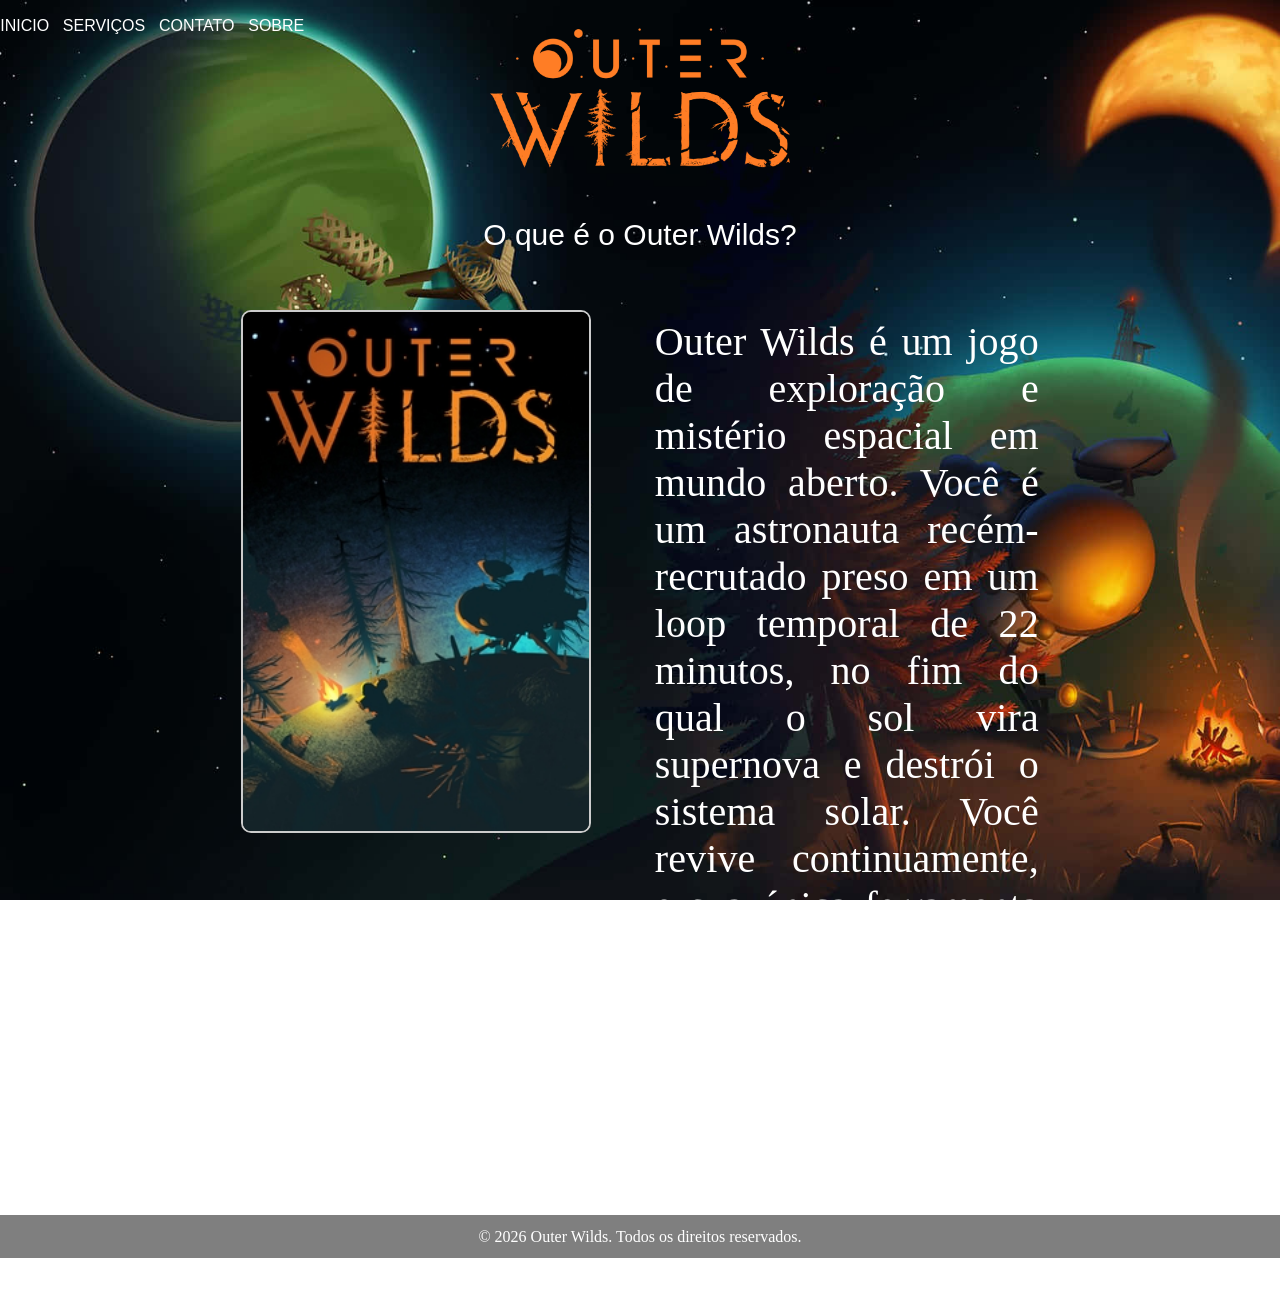
==== index.html @ a4a2b475 "nova versão" ====
<!DOCTYPE html>
<html lang="pt-br">
<head>
    <meta charset="UTF-8">
    <meta name="viewport" content="width=device-width, initial-scale=1.0">
    <title>Outer Wilds</title>
    <link rel="stylesheet" href="css/style.css">
</head>
<body class="back2">
    <div class="fade">
    <header>
        <div>    
        <img src="img/titulo.png" alt="" width="300px" > 
        </div>
    </header>
    <nav class="nav">
        <a href="index.html">INICIO</a>
        <a href="serviços.html">SERVIÇOS</a>
        <a href="contatos.html">CONTATO</a>
        <a href="sobre.html">SOBRE</a>
    </nav>
    <br>
    <div class="bemvindo">
        <p>O que é o Outer Wilds?</p>
    </div>
    <br>
    <div class="conteudos">

    <div class="pers">
        <img src="img/poster.png" alt="" width="90%" height="100%" 
        style="border-radius: 10px; border: 2px solid #ccc;" >
    </div>
    <br>

    <div class="pers">
        <p>Outer Wilds é um jogo de exploração e mistério espacial em mundo aberto. 
            Você é um astronauta recém-recrutado preso em um loop temporal de 22 minutos,
             no fim do qual o sol vira supernova e destrói o sistema solar. Você revive 
             continuamente, e sua única ferramenta é o conhecimento acumulado para 
             desvendar os segredos de uma antiga civilização alienígena.</p>
    </div>
    </div>
    <br> <br>
    <footer>
        <p>© 2026 Outer Wilds. Todos os direitos reservados.</p>
       
    </footer>
    <br><br>
    
</body>
</html>
---- css/style.css ----
*{
    border: 0;
    margin: 0;
    padding: 0;
}
body{
    background-image: url('../img/outerwilds.png');
    background-size: cover;
    background-repeat: no-repeat;
    background-attachment: fixed; 
}
header{
    padding: 2%;
    justify-content: center;
    display: flex;
}

nav{
    display: flex;
    justify-content: center;
    gap: 2%;
    padding: 1%;
    position: fixed;
    z-index: 1000;
    top: 0;
}
a{
    color: white;
    text-decoration: none;
    font-family: 'Gill Sans', 'Gill Sans MT', Calibri, 'Trebuchet MS', sans-serif;
    padding: 0.75%;
    transition: 0.2s;
    border: solid 2px rgba(0, 0, 0, 0);
}
a:hover{
    border: solid 2px rgb(251, 255, 0);
    border-radius: 10%;
    transform: scale(1.2);
}
a:active{
    background-color: rgb(134, 118, 27);
    border: solid 2px rgb(251, 255, 0);
    border-radius: 10%;
}
.bemvindo{
    text-align: center;
    color: white;
    font-family: 'Gill Sans', 'Gill Sans MT', Calibri, 'Trebuchet MS', sans-serif;
    font-size: 30px;
}
.conteudos{
    padding-top: 2%;
    display: flex;
    justify-content: center;
    letter-spacing: 0.1px;
}
.pers {
    width: 30%;
    height: 100%;
    border: solid 2px rgba(0, 0, 0, 0);
    padding: 1%;
    background-color: rgba(242, 144, 8, 0);
    p{
        color: white;
        text-align: justify;
        font-size: 40px;
        padding-top: 2%;
    }
}
.fade{
    animation:fadeIn 2s forwards;
}
@keyframes fadeIn{
    from{
        opacity: 0;
    }
    to{
        opacity: 1;
    }
}
footer{
    background-color: rgba(0, 0, 0, 0.5);
    color: white;
    text-align: center;
    padding: 1%;
}
.back2{
    background-image: url('../img/back2.png');
    background-size: cover;
    background-repeat: no-repeat;
    background-attachment: fixed; 
}
.back3{
    background-image: url('../img/back3.png');
    background-size: cover;
    background-repeat: no-repeat;
    background-attachment: fixed; 
}
.back4{
    background-image: url('../img/back4.png');
    background-size: cover;
    background-repeat: no-repeat;
    background-attachment: fixed; 
}
.back5{
    background-image: url('../img/back5.png');
    background-size: cover;
    background-repeat: no-repeat;
    background-attachment: fixed; 
}
.wallpaper{
    background-image: url('../img/back6.png');
    background-size: cover;
    background-repeat: no-repeat;
    background-attachment: fixed; 
}
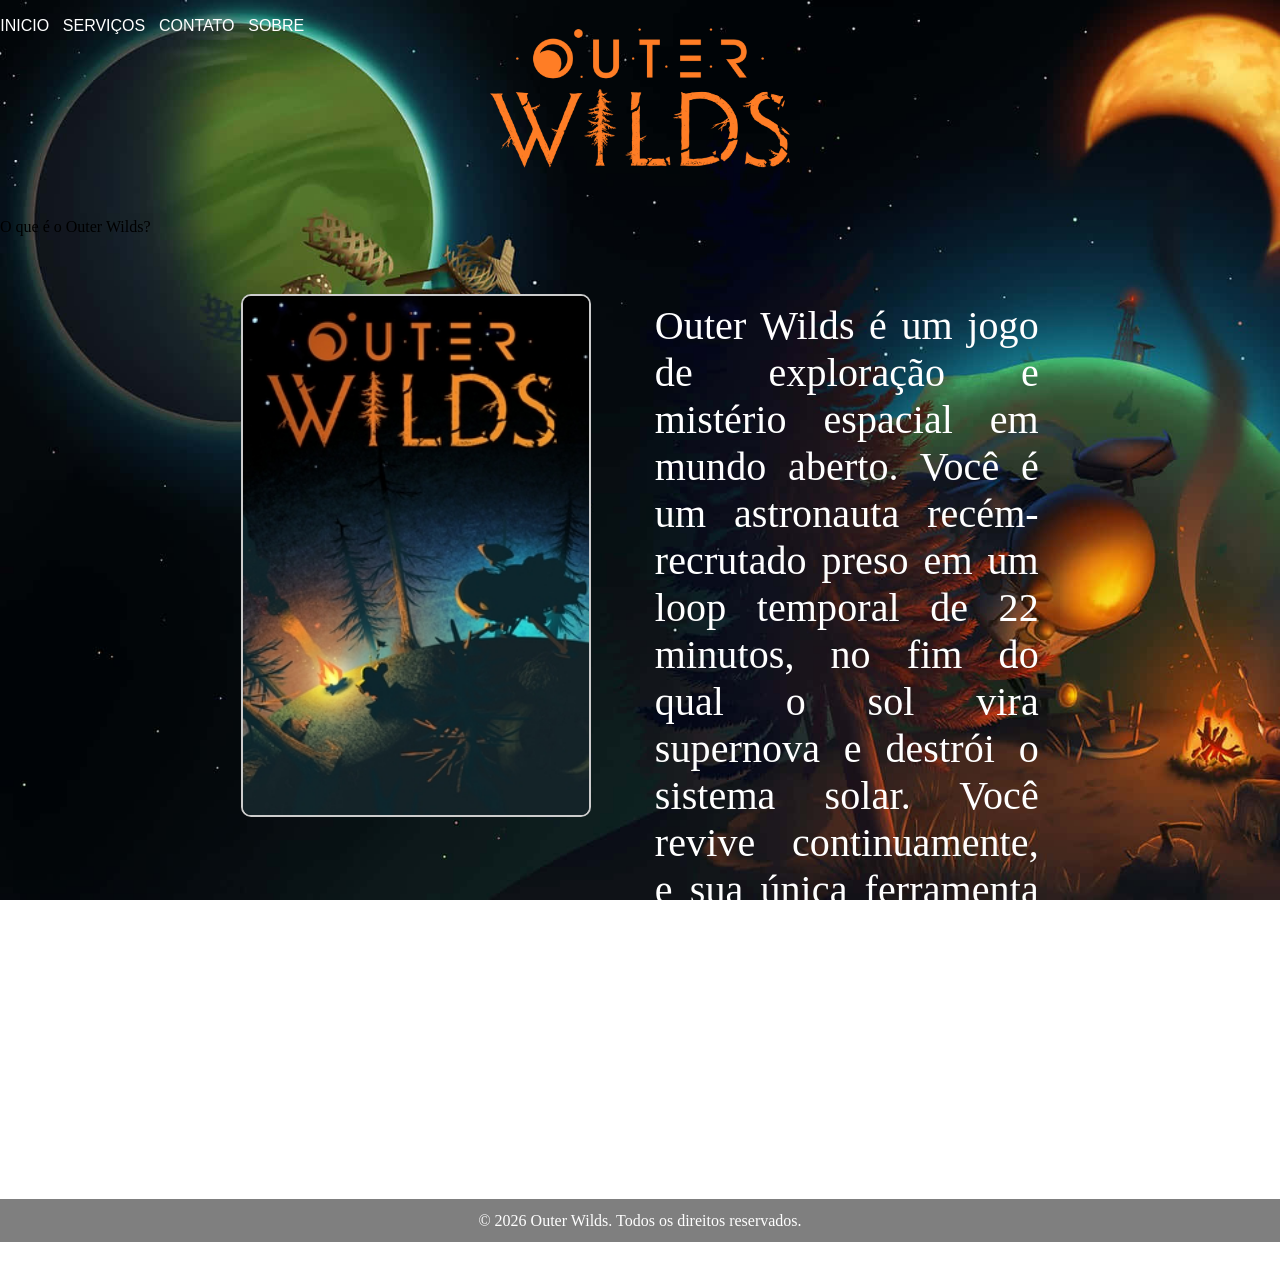
==== commit 96abc616: "teste" ====
--- a/index.html
+++ b/index.html
@@ -20,7 +20,7 @@
         <a href="sobre.html">SOBRE</a>
     </nav>
     <br>
-    <div class="bemvindo">
+    <div class="Testeeeeeeee">
         <p>O que é o Outer Wilds?</p>
     </div>
     <br>
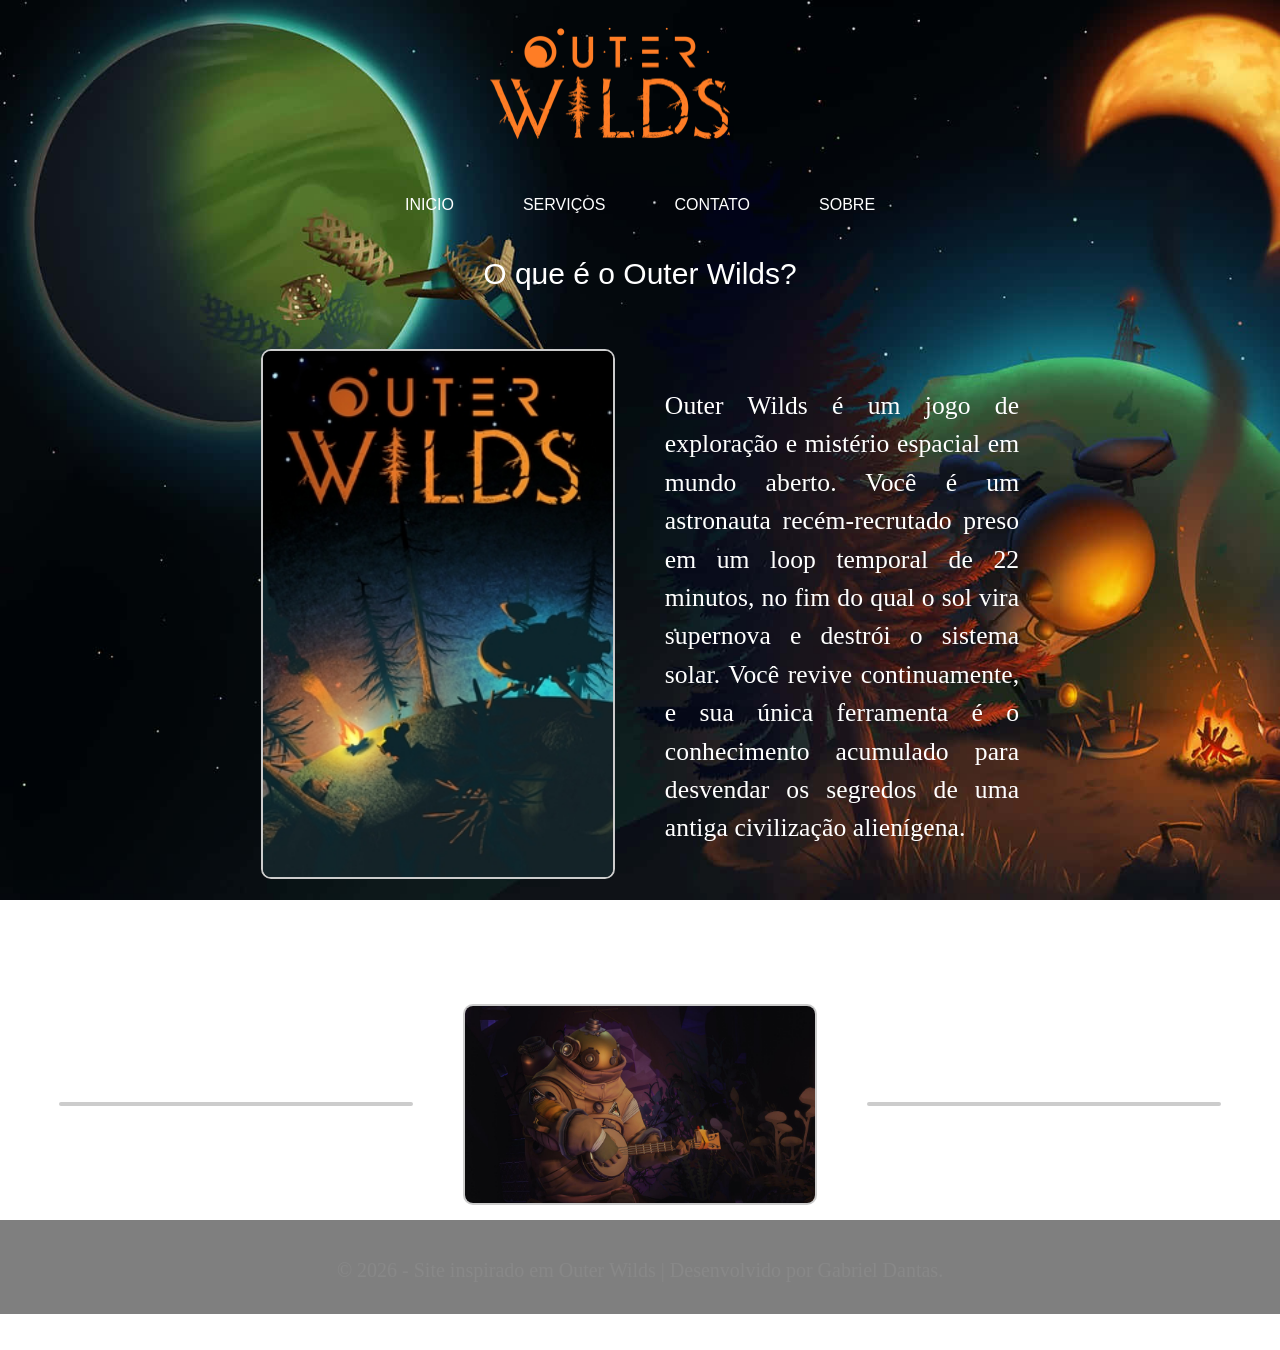
==== commit c7f57e3a: "quase pronto" ====
--- a/index.html
+++ b/index.html
@@ -7,45 +7,79 @@
     <link rel="stylesheet" href="css/style.css">
 </head>
 <body class="back2">
+
     <div class="fade">
-    <header>
-        <div>    
-        <img src="img/titulo.png" alt="" width="300px" > 
+
+        <header>
+            <div>
+                <img src="img/titulo.png" alt="Outer Wilds" class="logo">
+            </div>
+        </header>
+
+        <nav class="nav">
+            <a href="index.html">INICIO</a>
+            <a href="serviços.html">SERVIÇOS</a>
+            <a href="contatos.html">CONTATO</a>
+            <a href="sobre.html">SOBRE</a>
+        </nav>
+
+        <br>
+
+        <div class="bemvindo">
+            <p>O que é o Outer Wilds?</p>
         </div>
-    </header>
-    <nav class="nav">
-        <a href="index.html">INICIO</a>
-        <a href="serviços.html">SERVIÇOS</a>
-        <a href="contatos.html">CONTATO</a>
-        <a href="sobre.html">SOBRE</a>
-    </nav>
-    <br>
-    <div class="Testeeeeeeee">
-        <p>O que é o Outer Wilds?</p>
+
+        <br>
+
+        <div class="conteudos">
+
+            <div class="pers">
+                <img src="img/poster.png" alt="" class="img-padrao">
+            </div>
+
+            <div class="pers">
+                <p>
+                    Outer Wilds é um jogo de exploração e mistério espacial em mundo aberto.
+                    Você é um astronauta recém-recrutado preso em um loop temporal de 22 minutos,
+                    no fim do qual o sol vira supernova e destrói o sistema solar. Você revive
+                    continuamente, e sua única ferramenta é o conhecimento acumulado para
+                    desvendar os segredos de uma antiga civilização alienígena.
+                </p>
+            </div>
+
+        </div>
+
+        <br><br>
+
+        <div class="bemvindo">
+            <p>Personagens:</p>
+        </div>
+
+        <div class="conteudos">
+
+            <div class="pers">
+                <img src="img/image copy.png" alt="" class="img-padrao">
+            </div>
+
+            <div class="pers">
+                <img src="img/image copy 2.png" alt="" class="img-padrao">
+            </div>
+
+            <div class="pers">
+                <img src="img/image copy 3.png" alt="" class="img-padrao">
+            </div>
+
+        </div>
+
+        <footer>
+            <div class="rodape-final">
+                <p>© 2026 - Site inspirado em Outer Wilds | Desenvolvido por Gabriel Dantas.</p>
+            </div>
+        </footer>
+
+        <br><br>
+
     </div>
-    <br>
-    <div class="conteudos">
 
-    <div class="pers">
-        <img src="img/poster.png" alt="" width="90%" height="100%" 
-        style="border-radius: 10px; border: 2px solid #ccc;" >
-    </div>
-    <br>
-
-    <div class="pers">
-        <p>Outer Wilds é um jogo de exploração e mistério espacial em mundo aberto. 
-            Você é um astronauta recém-recrutado preso em um loop temporal de 22 minutos,
-             no fim do qual o sol vira supernova e destrói o sistema solar. Você revive 
-             continuamente, e sua única ferramenta é o conhecimento acumulado para 
-             desvendar os segredos de uma antiga civilização alienígena.</p>
-    </div>
-    </div>
-    <br> <br>
-    <footer>
-        <p>© 2026 Outer Wilds. Todos os direitos reservados.</p>
-       
-    </footer>
-    <br><br>
-    
 </body>
 </html>
--- a/css/style.css
+++ b/css/style.css
@@ -1,45 +1,53 @@
 *{
-    border: 0;
     margin: 0;
     padding: 0;
-}
+    border: 0;
+    box-sizing: border-box;
+}
+
 body{
     background-image: url('../img/outerwilds.png');
     background-size: cover;
     background-repeat: no-repeat;
-    background-attachment: fixed; 
-}
+    background-attachment: fixed;
+}
+
 header{
     padding: 2%;
-    justify-content: center;
-    display: flex;
-}
-
+    display: flex;
+    justify-content: center;
+}
+
+.logo{
+    width: 300px;
+    max-width: 80%;
+    height: auto;
+}
 nav{
     display: flex;
     justify-content: center;
     gap: 2%;
     padding: 1%;
-    position: fixed;
-    z-index: 1000;
-    top: 0;
+    flex-wrap: wrap;
 }
 a{
     color: white;
     text-decoration: none;
     font-family: 'Gill Sans', 'Gill Sans MT', Calibri, 'Trebuchet MS', sans-serif;
-    padding: 0.75%;
+    padding: 10px 20px;
     transition: 0.2s;
-    border: solid 2px rgba(0, 0, 0, 0);
-}
+    border: solid 2px rgba(0,0,0,0);
+}
+
 a:hover{
-    border: solid 2px rgb(251, 255, 0);
+    border: solid 2px rgb(251,255,0);
     border-radius: 10%;
     transform: scale(1.2);
 }
+
 a:active{
-    background-color: rgb(134, 118, 27);
-    border: solid 2px rgb(251, 255, 0);
+    background-color: rgb(134,118,27);
+    border: solid 2px rgb(251,255,0);
     border-radius: 10%;
 }
 .bemvindo{
@@ -48,69 +56,146 @@
     font-family: 'Gill Sans', 'Gill Sans MT', Calibri, 'Trebuchet MS', sans-serif;
     font-size: 30px;
 }
+
 .conteudos{
     padding-top: 2%;
     display: flex;
     justify-content: center;
+    align-items: center;
+    gap: 20px;
+    flex-wrap: wrap;
     letter-spacing: 0.1px;
 }
-.pers {
+
+.pers{
     width: 30%;
-    height: 100%;
-    border: solid 2px rgba(0, 0, 0, 0);
+    min-width: 280px;
     padding: 1%;
-    background-color: rgba(242, 144, 8, 0);
-    p{
-        color: white;
-        text-align: justify;
-        font-size: 40px;
-        padding-top: 2%;
-    }
-}
+    border: solid 2px rgba(0,0,0,0);
+    background-color: rgba(242,144,8,0);
+}
+
+.pers p{
+    color: white;
+    text-align: justify;
+    font-size: clamp(20px, 2vw, 40px);
+    line-height: 1.5;
+    padding-top: 2%;
+}
+
+.img-padrao{
+    width: 100%;
+    height: auto;
+    display: block;
+    border-radius: 10px;
+    border: 2px solid #ccc;
+    transition: 0.5s;
+}
+.img-padrao:hover{
+    transform: scale(1.1);
+}
+.img-padrao:active{
+    transform: scale(1);
+    transition: 0.5s;
+}
+
 .fade{
-    animation:fadeIn 2s forwards;
-}
+    animation: fadeIn 2s forwards;
+}
+
 @keyframes fadeIn{
     from{
-        opacity: 0;
+        opacity:0;
     }
     to{
-        opacity: 1;
-    }
-}
+        opacity:1;
+    }
+}
+
 footer{
-    background-color: rgba(0, 0, 0, 0.5);
-    color: white;
-    text-align: center;
+    background-color: rgba(0,0,0,0.5);
+    color: white;
+    text-align: left;
     padding: 1%;
 }
+
 .back2{
     background-image: url('../img/back2.png');
     background-size: cover;
     background-repeat: no-repeat;
-    background-attachment: fixed; 
-}
+    background-attachment: fixed;
+}
+
 .back3{
-    background-image: url('../img/back3.png');
-    background-size: cover;
-    background-repeat: no-repeat;
-    background-attachment: fixed; 
-}
+    background-image: url('../img/outerwilds.png');
+    background-size: cover;
+    background-repeat: no-repeat;
+    background-attachment: fixed;
+}
+
 .back4{
     background-image: url('../img/back4.png');
     background-size: cover;
     background-repeat: no-repeat;
-    background-attachment: fixed; 
-}
+    background-attachment: fixed;
+}
+
 .back5{
     background-image: url('../img/back5.png');
     background-size: cover;
     background-repeat: no-repeat;
-    background-attachment: fixed; 
-}
+    background-attachment: fixed;
+}
+
 .wallpaper{
     background-image: url('../img/back6.png');
     background-size: cover;
     background-repeat: no-repeat;
-    background-attachment: fixed; 
-}
+    background-attachment: fixed;
+}
+
+.rodape-final{
+    text-align: center;
+    margin-top: 5px;
+    padding: 20px;
+    border-top: 1px solid transparent;
+    font-size: 20px;
+    color: #888;
+}
+
+@media (max-width: 768px){
+
+    nav{
+        gap: 10px;
+    }
+
+    .conteudos{
+        flex-direction: column;
+    }
+
+    .pers{
+        width: 90%;
+    }
+
+    .bemvindo{
+        font-size: 24px;
+    }
+
+    .rodape-final{
+        font-size: 16px;
+    }
+
+}
+.container_footer{
+    display: flex;
+    justify-content: center;
+    gap: 2%;
+    align-items: center;
+}
+
+.imagem{
+    height: 100px;
+    width: 100px;
+    box-shadow: inset  1px;
+    
+}
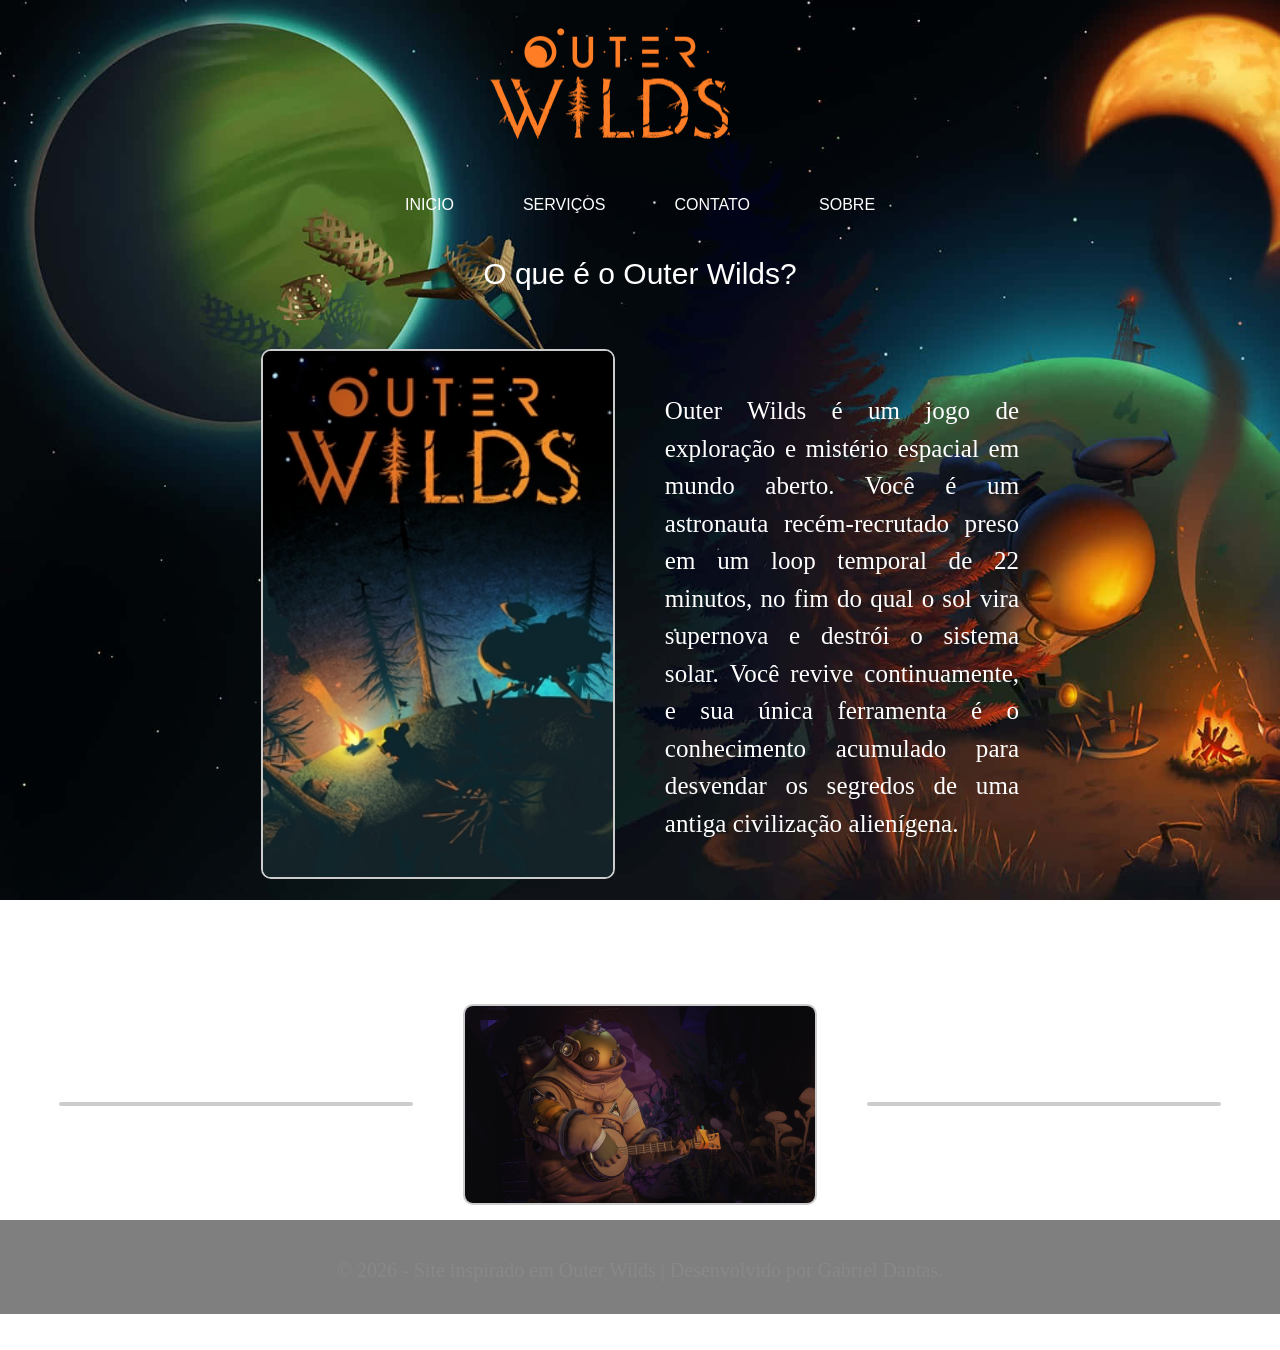
==== commit ded70523: "ultima versão do projeto" ====
--- a/index.html
+++ b/index.html
@@ -33,11 +33,11 @@
 
         <div class="conteudos">
 
-            <div class="pers">
+            <div class="pers2">
                 <img src="img/poster.png" alt="" class="img-padrao">
             </div>
 
-            <div class="pers">
+            <div class="pers2">
                 <p>
                     Outer Wilds é um jogo de exploração e mistério espacial em mundo aberto.
                     Você é um astronauta recém-recrutado preso em um loop temporal de 22 minutos,
--- a/css/style.css
+++ b/css/style.css
@@ -40,14 +40,14 @@
 }
 
 a:hover{
-    border: solid 2px rgb(251,255,0);
+    border: solid 2px rgb(107, 109, 0);
     border-radius: 10%;
     transform: scale(1.2);
 }
 
 a:active{
     background-color: rgb(134,118,27);
-    border: solid 2px rgb(251,255,0);
+    border: solid 2px rgb(137, 139, 1);
     border-radius: 10%;
 }
 .bemvindo{
@@ -82,7 +82,20 @@
     line-height: 1.5;
     padding-top: 2%;
 }
-
+.pers2{
+    width: 30%;
+    min-width: 280px;
+    padding: 1%;
+    border: solid 2px rgba(0,0,0,0);
+    background-color: rgba(242,144,8,0);
+}
+.pers2 p{
+    color: white;
+    text-align: justify;
+    font-size: clamp(20px, 2vw, 25px);
+    line-height: 1.5;
+    padding-top: 2%;
+}
 .img-padrao{
     width: 100%;
     height: auto;
@@ -198,4 +211,35 @@
     width: 100px;
     box-shadow: inset  1px;
     
+}
+.serv{
+    padding-top: 1%;
+    display: flex;
+    justify-content: center;
+    align-items: center;
+    gap: 20px;
+    flex-wrap: wrap;
+    letter-spacing: 0.1px;
+    background-color: rgba(0, 0, 0, 0.503);
+}
+.servico{
+    width: 50%;
+    min-width: 280px;
+    padding: 1%;
+    border: solid 2px rgba(0,0,0,0);
+    background-color: rgba(242,144,8,0);
+}
+.servico p{
+    color: white;
+    text-align: justify;
+    font-size: clamp(5px, 2vw, 25px);
+    line-height: 1.5;
+    padding-top: 1%;
+}
+.servico h2{
+    color: white;
+    text-align: center;
+    font-size: clamp(10px, 2vw, 30px);
+    line-height: 1.5;
+    padding-top: 1%;
 }
